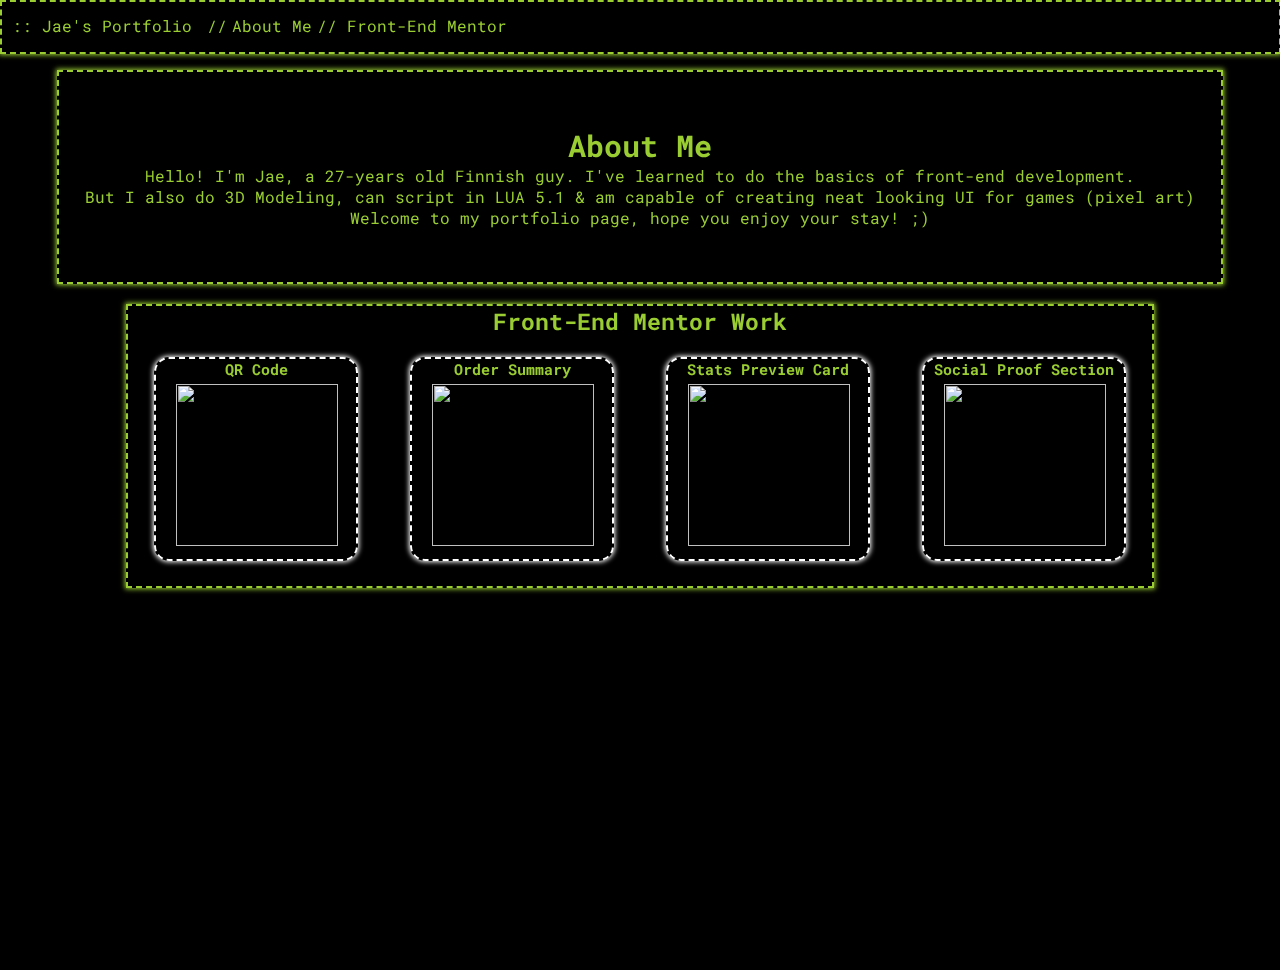
==== index.html @ e9a34a37 "Portfolio" ====
<!DOCTYPE html>
<html>
    <head>
        <meta name="viewport" content="width=device-width,initial-scale=1">
        <link href="https://fonts.googleapis.com/css2?family=Indie+Flower&family=Roboto+Mono&display=swap" rel="stylesheet">
        <link href="./css/index/style.css" rel="stylesheet">
        <title>Jae's Portfolio</title>
    </head>
    <body>
        <div id="TopBar">
            <p id="Title">:: Jae's Portfolio</p>
            <p id="Breaker">//</p>
            <p id="about" href="#aboutme">About Me</p>
            <p id="Breaker">//</p>
            <p id="Work" href="#work">Front-End Mentor</p>
        </div>

        <div id="MainFrame">

            <article class="aboutme">
                <h1>About Me</h1>
                <p>Hello! I'm Jae, a 27-years old Finnish guy. I've learned to do the basics of front-end development.</p>
                <p>But I also do 3D Modeling, can script in LUA 5.1 & am capable of creating neat looking UI for games (pixel art)</p>
                <p>Welcome to my portfolio page, hope you enjoy your stay! ;)</p>
            </article>
    
            <article class="work">
                <h1>Front-End Mentor Work</h1>
                <div id="FrontEnd">
                    <div>
                        <h1>QR Code</h1>
                        <a href="./html/qr.html" target="_blank">
                            <img src="">
                        </a>
                    </div>
                    <div>
                        <h1>Order Summary</h1>
                        <a href="./html/ordersummary.html" target="_blank">
                            <img src="">
                        </a>
                    </div>
                    <div>
                        <h1>Stats Preview Card</h1>
                        <a href="./html/statspreview.html" target="_blank">
                            <img src="">
                        </a>
                    </div>
                    <div>
                        <h1>Social Proof Section</h1>
                        <a href="./html/ratings.html" target="_blank">
                            <img src="">
                        </a>
                    </div>
                </div>
            </article>
        </div>
    </body>
</html>
---- css/index/style.css ----
* {
  margin: 0;
  padding: 0; }

body {
  background-color: black;
  font-family: "Roboto Mono", sans-serif;
  color: yellowgreen; }

#TopBar {
  position: sticky;
  top: 0;
  display: flex;
  flex-direction: row;
  justify-content: left;
  align-items: center;
  width: 99.75%;
  height: 50px;
  border-style: dashed;
  border-width: 2px;
  box-shadow: 0px 0px 5px 1px yellowgreen;
  background-color: black;
  border-color: yellowgreen; }
  #TopBar #Title {
    height: 50%;
    width: 200px;
    text-align: center;
    font-weight: 400; }
    #TopBar #Title:hover {
      color: white;
      cursor: pointer; }
  #TopBar #Breaker {
    width: 30px;
    height: 50%;
    text-align: center; }
    #TopBar #Breaker:hover {
      cursor: grabbing; }
  #TopBar #about {
    height: 50%;
    width: 80px;
    text-align: center;
    font-weight: 400; }
    #TopBar #about:hover {
      color: white;
      cursor: pointer; }
  #TopBar #Work {
    height: 50%;
    width: 170px;
    text-align: center; }
    #TopBar #Work:hover {
      color: white;
      cursor: pointer; }
  #TopBar #Socials {
    height: 50%;
    width: 75px;
    text-align: center; }
    #TopBar #Socials:hover {
      color: white;
      cursor: pointer; }

#MainFrame {
  position: absolute;
  bottom: -70px;
  display: flex;
  flex-direction: column;
  justify-content: flex-start;
  align-items: center;
  gap: 20px;
  width: 100%;
  height: 100%; }

.aboutme {
  display: flex;
  flex-direction: column;
  justify-content: center;
  padding-top: 5px;
  padding-left: 5px;
  padding-right: 5px;
  padding-bottom: 5px;
  width: 90%;
  height: 200px;
  background-color: black;
  border-style: dashed;
  border-width: 2px;
  border-color: yellowgreen;
  box-shadow: 0px 0px 5px 1px yellowgreen; }
  .aboutme p {
    text-align: center; }
  .aboutme h1 {
    font-size: 30px;
    text-align: center; }

.work {
  width: 80%;
  height: auto;
  background-color: black;
  border-style: dashed;
  border-width: 2px;
  border-color: yellowgreen;
  box-shadow: 0px 0px 5px 1px yellowgreen; }
  .work h1 {
    width: 100%;
    height: 10%;
    font-size: 2.5vh;
    text-align: center; }
  .work #FrontEnd {
    width: 100%;
    height: 250px;
    display: flex;
    flex-direction: row;
    justify-content: space-around;
    align-items: center; }
    .work #FrontEnd div {
      width: 200px;
      height: 200px;
      border-style: dashed;
      border-width: 2px;
      border-radius: 15px;
      border-color: white;
      box-shadow: 0px 0px 5px 1px white;
      transition: .5s;
      /*How long it takes to transition the hover func*/ }
      .work #FrontEnd div h1 {
        font-size: 15px;
        position: relative; }
      .work #FrontEnd div img {
        position: relative;
        width: 90%;
        height: 90%;
        left: 10%;
        top: 2.5%; }
      .work #FrontEnd div:hover {
        box-shadow: 0px 0px 5px 1px yellowgreen;
        width: 220px;
        height: 220px;
        border-color: yellowgreen;
        cursor: pointer; }

.socials {
  width: 500px;
  height: 500px;
  background-color: black;
  border-style: dashed;
  border-width: 2px;
  border-color: yellowgreen;
  box-shadow: 0px 0px 5px 1px yellowgreen; }

@media screen and (max-width: 768px) {
  #about, #Work, #Title, #Breaker {
    font-size: 1.5vh;
    text-align: center; }

  .work {
    width: 95%; }

  .aboutme h1 {
    font-size: 20px; }
  .aboutme p {
    font-size: 15px; } }

/*# sourceMappingURL=style.css.map */
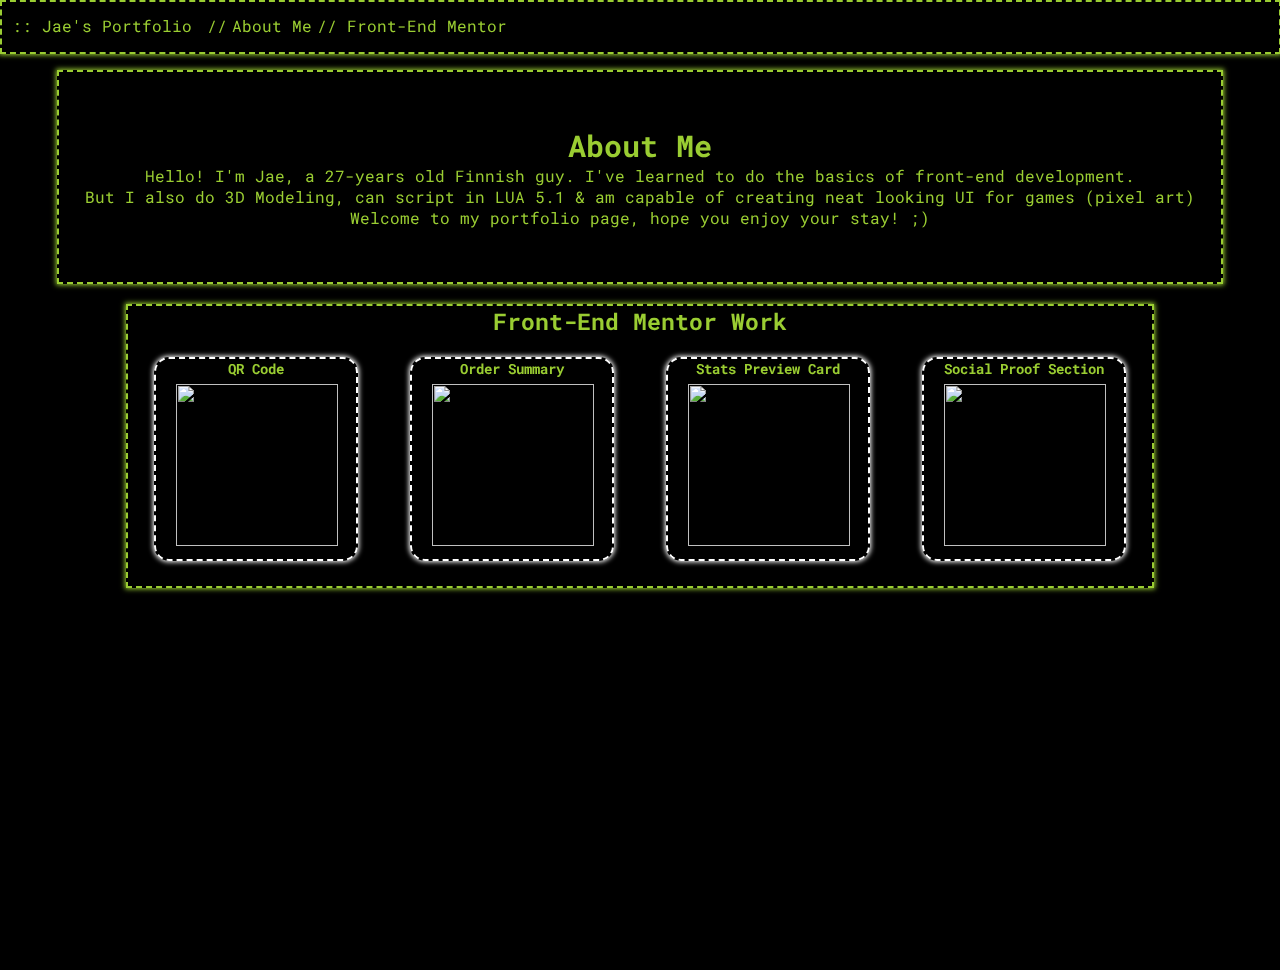
==== commit 96dcf9bc: "Updated for Mobile" ====
--- a/index.html
+++ b/index.html
@@ -25,7 +25,7 @@
             </article>
     
             <article class="work">
-                <h1>Front-End Mentor Work</h1>
+                <h1 id="WorkTitle">Front-End Mentor Work</h1>
                 <div id="FrontEnd">
                     <div>
                         <h1>QR Code</h1>
@@ -54,5 +54,8 @@
                 </div>
             </article>
         </div>
+        <footer>
+            
+        </footer>
     </body>
 </html>--- a/css/index/style.css
+++ b/css/index/style.css
@@ -9,7 +9,7 @@
 
 #TopBar {
   position: sticky;
-  top: 0;
+  top: 5px;
   display: flex;
   flex-direction: row;
   justify-content: left;
@@ -121,6 +121,8 @@
       transition: .5s;
       /*How long it takes to transition the hover func*/ }
       .work #FrontEnd div h1 {
+        font-size: 14px; }
+      .work #FrontEnd div #WorkTitle {
         font-size: 15px;
         position: relative; }
       .work #FrontEnd div img {
@@ -151,11 +153,23 @@
     text-align: center; }
 
   .work {
-    width: 95%; }
+    width: 95%;
+    height: 1000px; }
+    .work #FrontEnd {
+      flex-direction: column;
+      justify-content: flex-start;
+      height: 1000px;
+      gap: 25px; }
+    .work h1 {
+      font-size: 14px; }
+    .work #WorkTitle {
+      height: 50px;
+      font-size: 20px;
+      text-align: center; }
 
   .aboutme h1 {
     font-size: 20px; }
   .aboutme p {
-    font-size: 15px; } }
+    font-size: 12px; } }
 
 /*# sourceMappingURL=style.css.map */
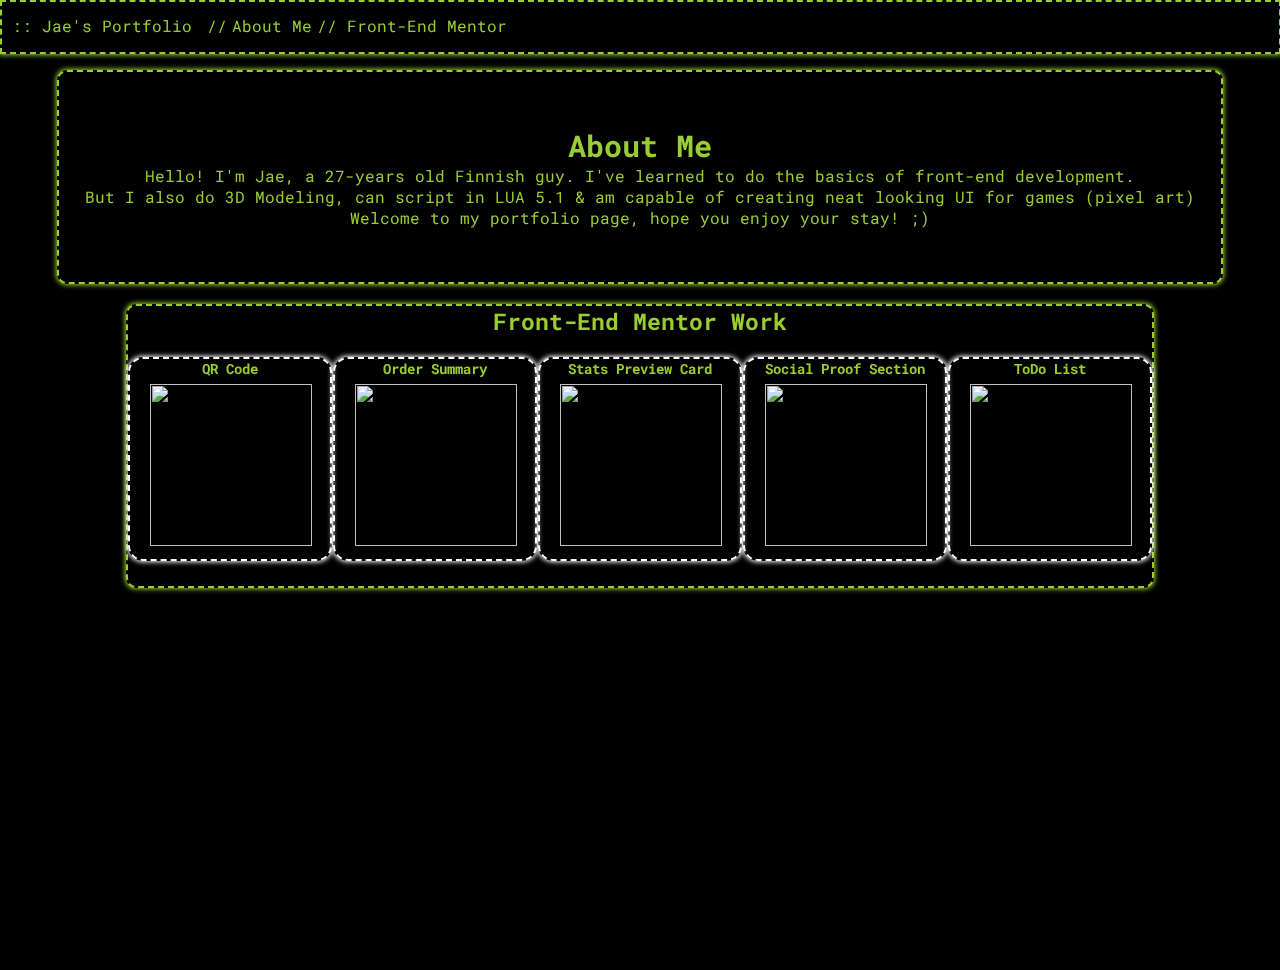
==== commit cef49f07: "yuh" ====
--- a/index.html
+++ b/index.html
@@ -51,6 +51,12 @@
                             <img src="">
                         </a>
                     </div>
+                    <div>
+                        <h1>ToDo List</h1>
+                        <a href="./html/todo.html" target='_blank'>
+                            <img src="">
+                        </a>
+                    </div>
                 </div>
             </article>
         </div>
--- a/css/index/style.css
+++ b/css/index/style.css
@@ -83,7 +83,8 @@
   border-style: dashed;
   border-width: 2px;
   border-color: yellowgreen;
-  box-shadow: 0px 0px 5px 1px yellowgreen; }
+  box-shadow: 0px 0px 5px 1px yellowgreen;
+  border-radius: 10px; }
   .aboutme p {
     text-align: center; }
   .aboutme h1 {
@@ -97,7 +98,8 @@
   border-style: dashed;
   border-width: 2px;
   border-color: yellowgreen;
-  box-shadow: 0px 0px 5px 1px yellowgreen; }
+  box-shadow: 0px 0px 5px 1px yellowgreen;
+  border-radius: 10px; }
   .work h1 {
     width: 100%;
     height: 10%;
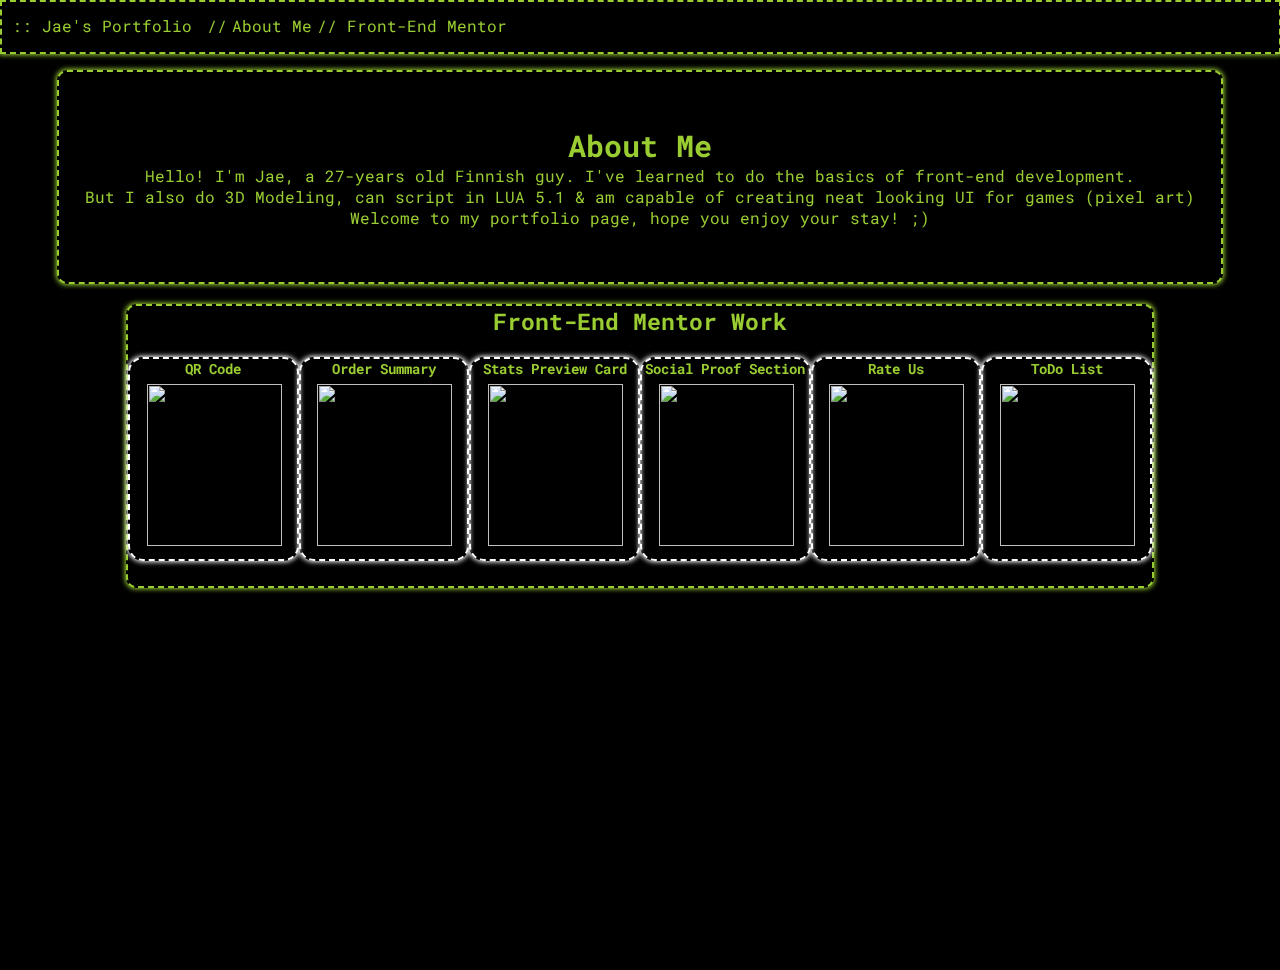
==== commit a82f24f9: "huge commit lmao" ====
--- a/index.html
+++ b/index.html
@@ -52,6 +52,12 @@
                         </a>
                     </div>
                     <div>
+                        <h1>Rate Us</h1>
+                        <a href="./html/rate.html" target='_blank'>
+                            <img src="">
+                        </a>
+                    </div>
+                    <div>
                         <h1>ToDo List</h1>
                         <a href="./html/todo.html" target='_blank'>
                             <img src="">
--- a/css/index/style.css
+++ b/css/index/style.css
@@ -1,13 +1,16 @@
 * {
   margin: 0;
-  padding: 0; }
+  padding: 0;
+}
 
 body {
   background-color: black;
   font-family: "Roboto Mono", sans-serif;
-  color: yellowgreen; }
+  color: yellowgreen;
+}
 
 #TopBar {
+  position: -webkit-sticky;
   position: sticky;
   top: 5px;
   display: flex;
@@ -20,43 +23,55 @@
   border-width: 2px;
   box-shadow: 0px 0px 5px 1px yellowgreen;
   background-color: black;
-  border-color: yellowgreen; }
-  #TopBar #Title {
-    height: 50%;
-    width: 200px;
-    text-align: center;
-    font-weight: 400; }
-    #TopBar #Title:hover {
-      color: white;
-      cursor: pointer; }
-  #TopBar #Breaker {
-    width: 30px;
-    height: 50%;
-    text-align: center; }
-    #TopBar #Breaker:hover {
-      cursor: grabbing; }
-  #TopBar #about {
-    height: 50%;
-    width: 80px;
-    text-align: center;
-    font-weight: 400; }
-    #TopBar #about:hover {
-      color: white;
-      cursor: pointer; }
-  #TopBar #Work {
-    height: 50%;
-    width: 170px;
-    text-align: center; }
-    #TopBar #Work:hover {
-      color: white;
-      cursor: pointer; }
-  #TopBar #Socials {
-    height: 50%;
-    width: 75px;
-    text-align: center; }
-    #TopBar #Socials:hover {
-      color: white;
-      cursor: pointer; }
+  border-color: yellowgreen;
+}
+#TopBar #Title {
+  height: 50%;
+  width: 200px;
+  text-align: center;
+  font-weight: 400;
+}
+#TopBar #Title:hover {
+  color: white;
+  cursor: pointer;
+}
+#TopBar #Breaker {
+  width: 30px;
+  height: 50%;
+  text-align: center;
+}
+#TopBar #Breaker:hover {
+  cursor: -webkit-grabbing;
+  cursor: grabbing;
+}
+#TopBar #about {
+  height: 50%;
+  width: 80px;
+  text-align: center;
+  font-weight: 400;
+}
+#TopBar #about:hover {
+  color: white;
+  cursor: pointer;
+}
+#TopBar #Work {
+  height: 50%;
+  width: 170px;
+  text-align: center;
+}
+#TopBar #Work:hover {
+  color: white;
+  cursor: pointer;
+}
+#TopBar #Socials {
+  height: 50%;
+  width: 75px;
+  text-align: center;
+}
+#TopBar #Socials:hover {
+  color: white;
+  cursor: pointer;
+}
 
 #MainFrame {
   position: absolute;
@@ -67,7 +82,8 @@
   align-items: center;
   gap: 20px;
   width: 100%;
-  height: 100%; }
+  height: 100%;
+}
 
 .aboutme {
   display: flex;
@@ -79,99 +95,114 @@
   padding-bottom: 5px;
   width: 90%;
   height: 200px;
-  background-color: black;
-  border-style: dashed;
-  border-width: 2px;
-  border-color: yellowgreen;
-  box-shadow: 0px 0px 5px 1px yellowgreen;
-  border-radius: 10px; }
-  .aboutme p {
-    text-align: center; }
-  .aboutme h1 {
-    font-size: 30px;
-    text-align: center; }
+  background-color: rgb(0, 0, 0);
+  border-style: dashed;
+  border-width: 2px;
+  border-color: yellowgreen;
+  box-shadow: 0px 0px 5px 1px yellowgreen;
+  border-radius: 10px;
+}
+.aboutme p {
+  text-align: center;
+}
+.aboutme h1 {
+  font-size: 30px;
+  text-align: center;
+}
 
 .work {
   width: 80%;
   height: auto;
-  background-color: black;
-  border-style: dashed;
-  border-width: 2px;
-  border-color: yellowgreen;
-  box-shadow: 0px 0px 5px 1px yellowgreen;
-  border-radius: 10px; }
-  .work h1 {
-    width: 100%;
-    height: 10%;
-    font-size: 2.5vh;
-    text-align: center; }
-  .work #FrontEnd {
-    width: 100%;
-    height: 250px;
-    display: flex;
-    flex-direction: row;
-    justify-content: space-around;
-    align-items: center; }
-    .work #FrontEnd div {
-      width: 200px;
-      height: 200px;
-      border-style: dashed;
-      border-width: 2px;
-      border-radius: 15px;
-      border-color: white;
-      box-shadow: 0px 0px 5px 1px white;
-      transition: .5s;
-      /*How long it takes to transition the hover func*/ }
-      .work #FrontEnd div h1 {
-        font-size: 14px; }
-      .work #FrontEnd div #WorkTitle {
-        font-size: 15px;
-        position: relative; }
-      .work #FrontEnd div img {
-        position: relative;
-        width: 90%;
-        height: 90%;
-        left: 10%;
-        top: 2.5%; }
-      .work #FrontEnd div:hover {
-        box-shadow: 0px 0px 5px 1px yellowgreen;
-        width: 220px;
-        height: 220px;
-        border-color: yellowgreen;
-        cursor: pointer; }
+  background-color: rgb(0, 0, 0);
+  border-style: dashed;
+  border-width: 2px;
+  border-color: yellowgreen;
+  box-shadow: 0px 0px 5px 1px yellowgreen;
+  border-radius: 10px;
+}
+.work h1 {
+  width: 100%;
+  height: 10%;
+  font-size: 2.5vh;
+  text-align: center;
+}
+.work #FrontEnd {
+  width: 100%;
+  height: 250px;
+  display: flex;
+  flex-direction: row;
+  justify-content: space-around;
+  align-items: center;
+}
+.work #FrontEnd div {
+  width: 200px;
+  height: 200px;
+  border-style: dashed;
+  border-width: 2px;
+  border-radius: 15px;
+  border-color: white;
+  box-shadow: 0px 0px 5px 1px white;
+  transition: 0.5s; /*How long it takes to transition the hover func*/
+}
+.work #FrontEnd div h1 {
+  font-size: 14px;
+}
+.work #FrontEnd div #WorkTitle {
+  font-size: 15px;
+  position: relative;
+}
+.work #FrontEnd div img {
+  position: relative;
+  width: 90%;
+  height: 90%;
+  left: 10%;
+  top: 2.5%;
+}
+.work #FrontEnd div:hover {
+  box-shadow: 0px 0px 5px 1px yellowgreen;
+  width: 220px;
+  height: 220px;
+  border-color: yellowgreen;
+  cursor: pointer;
+}
 
 .socials {
   width: 500px;
   height: 500px;
-  background-color: black;
-  border-style: dashed;
-  border-width: 2px;
-  border-color: yellowgreen;
-  box-shadow: 0px 0px 5px 1px yellowgreen; }
+  background-color: rgb(0, 0, 0);
+  border-style: dashed;
+  border-width: 2px;
+  border-color: yellowgreen;
+  box-shadow: 0px 0px 5px 1px yellowgreen;
+}
 
 @media screen and (max-width: 768px) {
   #about, #Work, #Title, #Breaker {
     font-size: 1.5vh;
-    text-align: center; }
-
+    text-align: center;
+  }
   .work {
     width: 95%;
-    height: 1000px; }
-    .work #FrontEnd {
-      flex-direction: column;
-      justify-content: flex-start;
-      height: 1000px;
-      gap: 25px; }
-    .work h1 {
-      font-size: 14px; }
-    .work #WorkTitle {
-      height: 50px;
-      font-size: 20px;
-      text-align: center; }
-
+    height: 1000px;
+  }
+  .work #FrontEnd {
+    flex-direction: column;
+    justify-content: flex-start;
+    height: 1000px;
+    gap: 25px;
+  }
+  .work h1 {
+    font-size: 14px;
+  }
+  .work #WorkTitle {
+    height: 50px;
+    font-size: 20px;
+    text-align: center;
+  }
   .aboutme h1 {
-    font-size: 20px; }
+    font-size: 20px;
+  }
   .aboutme p {
-    font-size: 12px; } }
-
-/*# sourceMappingURL=style.css.map */
+    font-size: 12px;
+  }
+}/*# sourceMappingURL=style.css.map */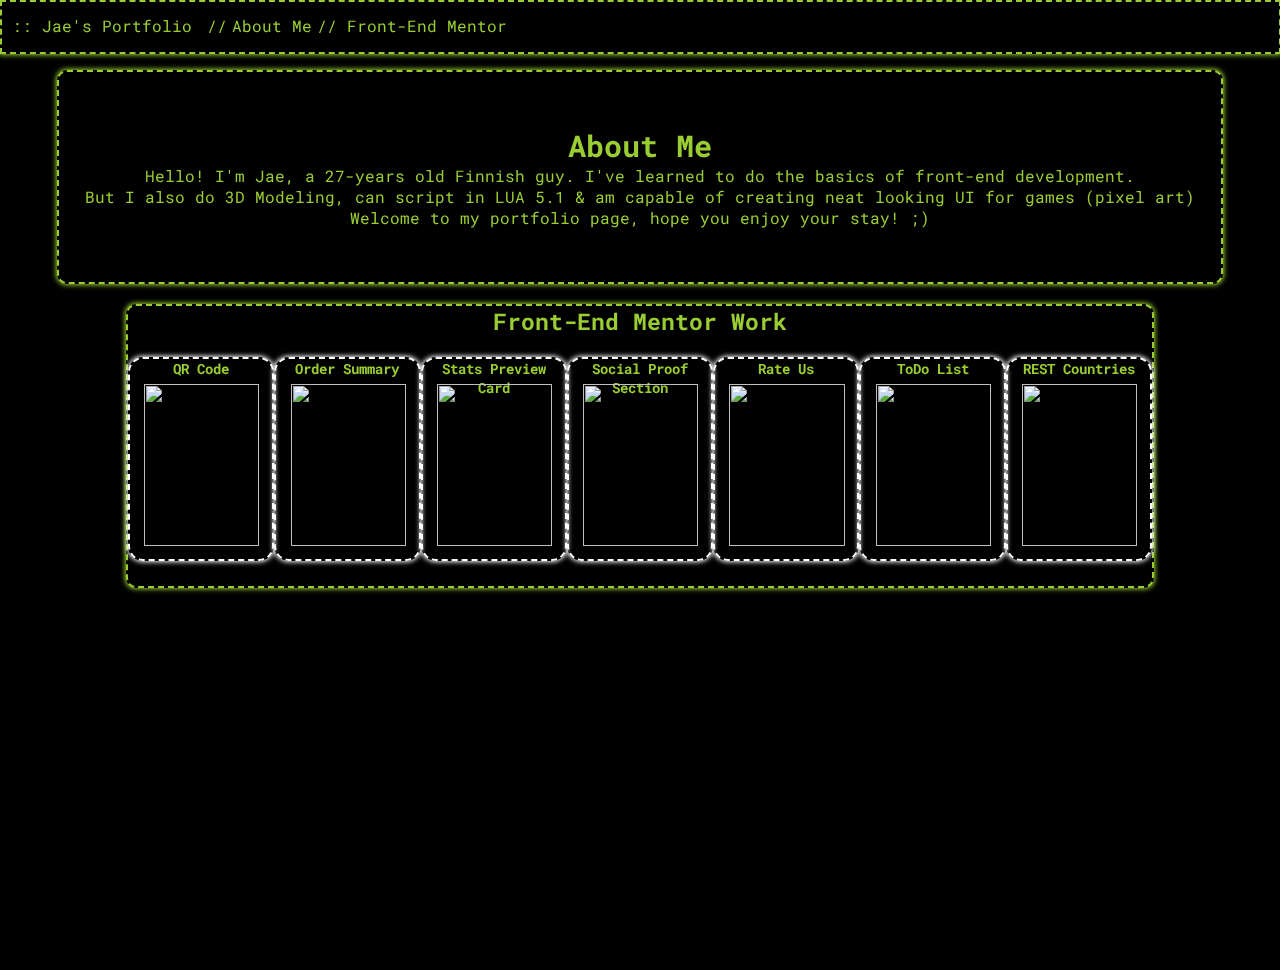
==== commit 1230b239: "Adding rest countries" ====
--- a/index.html
+++ b/index.html
@@ -63,6 +63,12 @@
                             <img src="">
                         </a>
                     </div>
+                    <div>
+                        <h1>REST Countries</h1>
+                        <a href="./html/restcountries.html" target='_blank'>
+                            <img src="">
+                        </a>
+                    </div>
                 </div>
             </article>
         </div>
